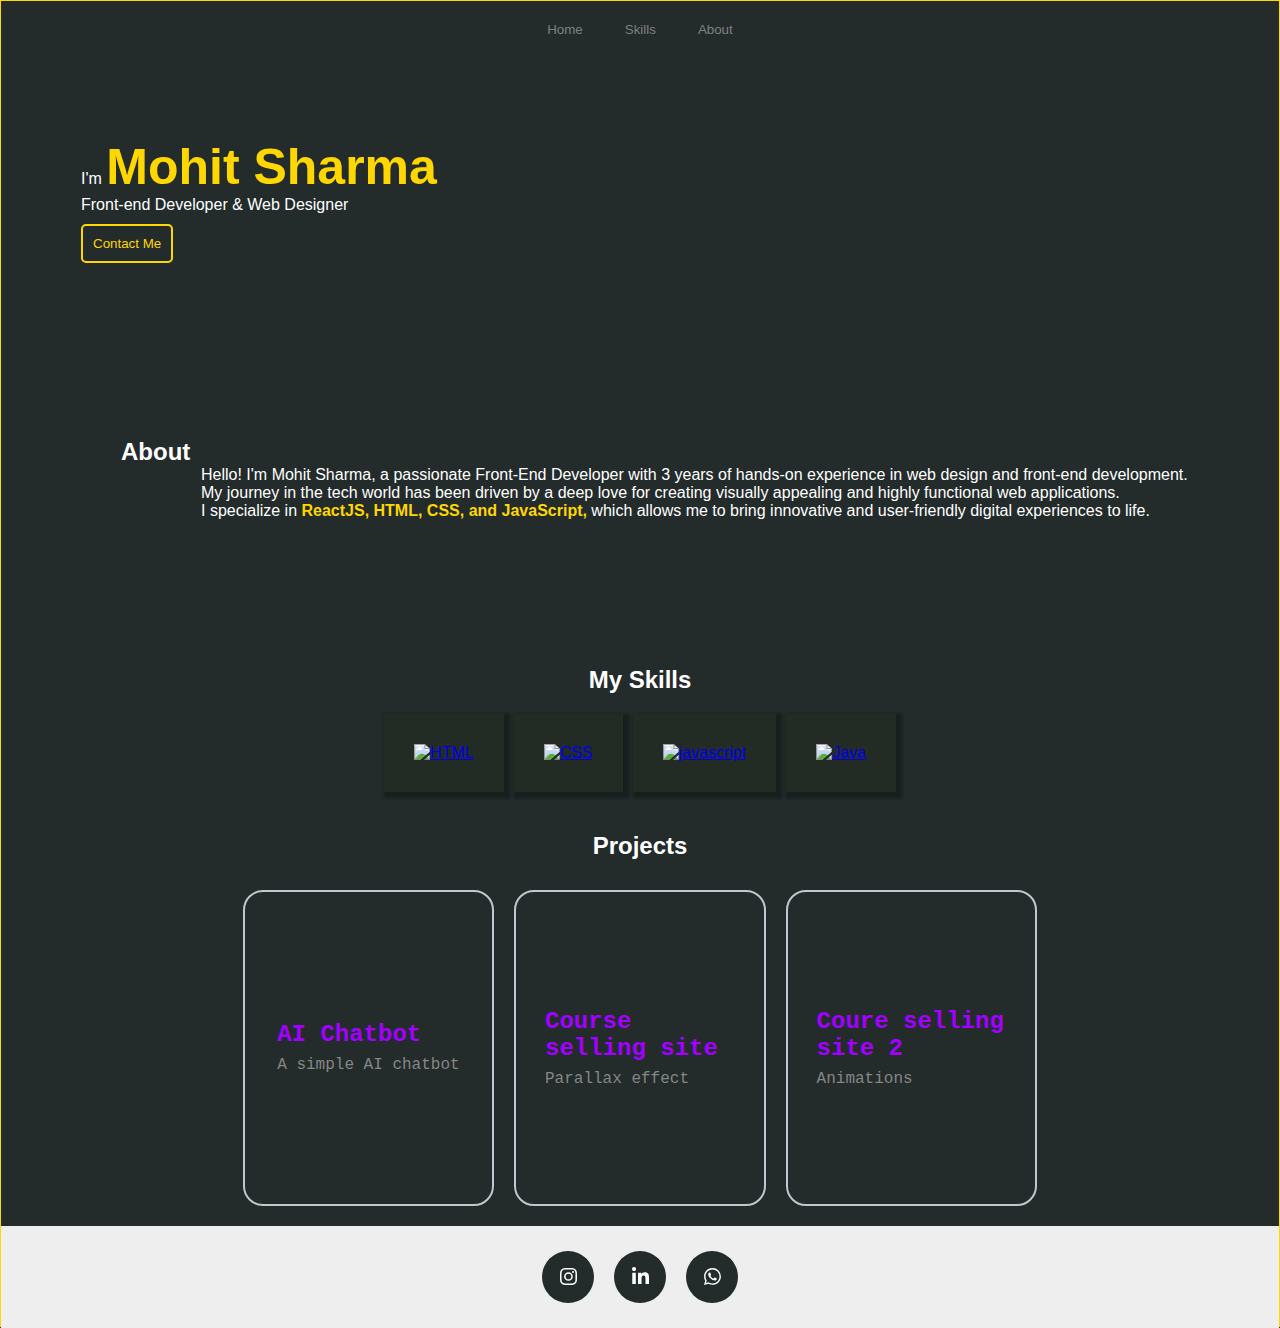
==== index.html @ 64fc061b "Add files via upload" ====
<!DOCTYPE html>
<html lang="en">

<head>
    <meta charset="UTF-8">
    <meta name="viewport" content="width=device-width, initial-scale=1.0">
    <title>Document</title>
    <link rel="stylesheet" href="style.css">
</head>

<body>
    <header class="header">
        <div class="container">
            <button class="button">Home</button>
            <button class="button" onclick="scrollToSkills()">Skills</button>
            <button class="button">About</button>
        </div>
    </header>

    <div class="intro">
        <p>I'm <b>Mohit Sharma</b><br>
            Front-end Developer & Web Designer</p>
        <button class="whatsapp" onClick="whatsapp()">Contact Me</button>
    </div>

    <h2 class="head">About</h2>
    <div class="about">

        <p>Hello! I'm Mohit Sharma, a passionate Front-End Developer with 3 years of hands-on experience in web design
            and front-end
            development.<br> My journey in the tech world has been driven by a deep love for creating visually appealing
            and highly
            functional web applications.<br> I specialize in <b>ReactJS, HTML, CSS, and JavaScript,</b> which allows me
            to bring innovative and
            user-friendly digital experiences to life.</p>
    </div>

    <section class="skills">
        <h2>My Skills</h2>
        <div class="skill-container" id="skills">
            <a href="skill1.html">
                <img src="https://images.vexels.com/media/users/3/166383/isolated/preview/6024bc5746d7436c727825dc4fc23c22-html-programming-language-icon-by-vexels.png"
                    alt="HTML" class="logo"></a>


            <a href="skill2.html">
                <img src="https://2.bp.blogspot.com/-u7D-CIDmuzE/XHSaUZ74evI/AAAAAAAASEw/tDY0LYG-Ra4rMlSUi9BLioDgT5WT5MUOwCLcBGAs/s1600/CSS%2B3.png"
                    alt="CSS" class="logo"></a>


            <a href="skill3.html">
                <img src="https://th.bing.com/th/id/OIP.ymChOaFRZ65S-dm2XLcYrQAAAA?w=474&h=474&rs=1&pid=ImgDetMain"
                    alt="javascript" class="logo"></a>

            <a href="skill4.html">
                <img src="https://i.pinimg.com/originals/43/0c/20/430c2079f9103768698b59b6a21a649b.png" alt="Java"
                    class="logo"></a>
        </div>

    </section>

    <div class="pro">
        <h2>Projects</h2>
    </div>
    <div class="projects">

        <div class="card">
            <div class="card-details">

                <p class="text-title">AI Chatbot</p>
                <p class="text-body">A simple AI chatbot</p>
            </div>
            <a class="card-button" href="index1.html">Visit now!!</a>
        </div>

        <div class="card">
            <div class="card-details">
                <p class="text-title">Course selling site</p>
                <p class="text-body">Parallax effect</p>
            </div>
            <a class="card-button" href="">Visit now!!</a>
        </div>

        <div class="card">
            <div class="card-details">
                <p class="text-title">Coure selling site 2</p>
                <p class="text-body">Animations</p>
            </div>
            <a class="card-button" href="">visit now!!</a>
        </div>
    </div>

    <footer class="footer">
        <div class="card1">
            <a class="socialContainer containerOne" href="https://www.instagram.com/_mohitog_/">
                <svg viewBox="0 0 16 16" class="socialSvg instagramSvg">
                    <path
                        d="M8 0C5.829 0 5.556.01 4.703.048 3.85.088 3.269.222 2.76.42a3.917 3.917 0 0 0-1.417.923A3.927 3.927 0 0 0 .42 2.76C.222 3.268.087 3.85.048 4.7.01 5.555 0 5.827 0 8.001c0 2.172.01 2.444.048 3.297.04.852.174 1.433.372 1.942.205.526.478.972.923 1.417.444.445.89.719 1.416.923.51.198 1.09.333 1.942.372C5.555 15.99 5.827 16 8 16s2.444-.01 3.298-.048c.851-.04 1.434-.174 1.943-.372a3.916 3.916 0 0 0 1.416-.923c.445-.445.718-.891.923-1.417.197-.509.332-1.09.372-1.942C15.99 10.445 16 10.173 16 8s-.01-2.445-.048-3.299c-.04-.851-.175-1.433-.372-1.941a3.926 3.926 0 0 0-.923-1.417A3.911 3.911 0 0 0 13.24.42c-.51-.198-1.092-.333-1.943-.372C10.443.01 10.172 0 7.998 0h.003zm-.717 1.442h.718c2.136 0 2.389.007 3.232.046.78.035 1.204.166 1.486.275.373.145.64.319.92.599.28.28.453.546.598.92.11.281.24.705.275 1.485.039.843.047 1.096.047 3.231s-.008 2.389-.047 3.232c-.035.78-.166 1.203-.275 1.485a2.47 2.47 0 0 1-.599.919c-.28.28-.546.453-.92.598-.28.11-.704.24-1.485.276-.843.038-1.096.047-3.232.047s-2.39-.009-3.233-.047c-.78-.036-1.203-.166-1.485-.276a2.478 2.478 0 0 1-.92-.598 2.48 2.48 0 0 1-.6-.92c-.109-.281-.24-.705-.275-1.485-.038-.843-.046-1.096-.046-3.233 0-2.136.008-2.388.046-3.231.036-.78.166-1.204.276-1.486.145-.373.319-.64.599-.92.28-.28.546-.453.92-.598.282-.11.705-.24 1.485-.276.738-.034 1.024-.044 2.515-.045v.002zm4.988 1.328a.96.96 0 1 0 0 1.92.96.96 0 0 0 0-1.92zm-4.27 1.122a4.109 4.109 0 1 0 0 8.217 4.109 4.109 0 0 0 0-8.217zm0 1.441a2.667 2.667 0 1 1 0 5.334 2.667 2.667 0 0 1 0-5.334z">
                    </path>
                </svg>
            </a>


            <a class="socialContainer containerThree"
                href="https://www.linkedin.com/in/mohit-sharma-8a9b6a2a5?utm_source=share&utm_campaign=share_via&utm_content=profile&utm_medium=android_app">
                <svg viewBox="0 0 448 512" class="socialSvg linkdinSvg">
                    <path
                        d="M100.28 448H7.4V148.9h92.88zM53.79 108.1C24.09 108.1 0 83.5 0 53.8a53.79 53.79 0 0 1 107.58 0c0 29.7-24.1 54.3-53.79 54.3zM447.9 448h-92.68V302.4c0-34.7-.7-79.2-48.29-79.2-48.29 0-55.69 37.7-55.69 76.7V448h-92.78V148.9h89.08v40.8h1.3c12.4-23.5 42.69-48.3 87.88-48.3 94 0 111.28 61.9 111.28 142.3V448z">
                    </path>
                </svg>
            </a>

            <a class="socialContainer containerFour" href="https://wa.me/+918000454743?text=hello">
                <svg viewBox="0 0 16 16" class="socialSvg whatsappSvg">
                    <path
                        d="M13.601 2.326A7.854 7.854 0 0 0 7.994 0C3.627 0 .068 3.558.064 7.926c0 1.399.366 2.76 1.057 3.965L0 16l4.204-1.102a7.933 7.933 0 0 0 3.79.965h.004c4.368 0 7.926-3.558 7.93-7.93A7.898 7.898 0 0 0 13.6 2.326zM7.994 14.521a6.573 6.573 0 0 1-3.356-.92l-.24-.144-2.494.654.666-2.433-.156-.251a6.56 6.56 0 0 1-1.007-3.505c0-3.626 2.957-6.584 6.591-6.584a6.56 6.56 0 0 1 4.66 1.931 6.557 6.557 0 0 1 1.928 4.66c-.004 3.639-2.961 6.592-6.592 6.592zm3.615-4.934c-.197-.099-1.17-.578-1.353-.646-.182-.065-.315-.099-.445.099-.133.197-.513.646-.627.775-.114.133-.232.148-.43.05-.197-.1-.836-.308-1.592-.985-.59-.525-.985-1.175-1.103-1.372-.114-.198-.011-.304.088-.403.087-.088.197-.232.296-.346.1-.114.133-.198.198-.33.065-.134.034-.248-.015-.347-.05-.099-.445-1.076-.612-1.47-.16-.389-.323-.335-.445-.34-.114-.007-.247-.007-.38-.007a.729.729 0 0 0-.529.247c-.182.198-.691.677-.691 1.654 0 .977.71 1.916.81 2.049.098.133 1.394 2.132 3.383 2.992.47.205.84.326 1.129.418.475.152.904.129 1.246.08.38-.058 1.171-.48 1.338-.943.164-.464.164-.86.114-.943-.049-.084-.182-.133-.38-.232z">
                    </path>
                </svg>
            </a>
        </div>

    </footer>

    <script src="index.js">

    </script>
</body>

</html>
---- style.css ----
* {
    margin: 0;
    background-color: #232b2b;
}

body {
        border: 1px solid gold;
        border-width: 100%;
        width: auto;
}

.header {
    display: flex;
    flex-direction: row;
    align-items: center;
    background-color: #232b2b;
}
.container {
    display: flex;
    flex-direction: row;
    align-items: center;
    justify-content: center;
    gap: 30px;
    margin-left: auto;
    margin-right: auto;
}

.button {
    margin-top: 20px;
    size: 20px;
    background: none;
    border: none;
    color: gray;
    gap: 30px;
    }

.button:hover{
    color: lightgray;
}

.intro {
    height: 300px;
    width: auto;
    font-family: sans-serif;
    color: white;
    text-align: left;
    margin-left: 80px;
    margin-top: 100px;
}

.intro b{
    color: gold;
    font-size: 50px;
}

.intro button {
    background: none;
    border: 2px solid gold;
    border-radius: 5px;
    color: gold;
    padding: 10px;
    margin-top: 10px;
}

.intro button:hover {
    color: lightgray;
    border-color: lightgray;
}

.about {
    height: 200px;
    font-family: sans-serif;
    color: white;
    text-align: left;
    margin-left: 200px;
}

.about b{
    color: gold;
}

.head {
    text-align: left;
    margin-left: 120px;
    color: white;
    font-family: sans-serif;
}

.skills {
    text-align: center;
    font-family: sans-serif;
    color: white;
}

.skill-container {
    display: flex;
    justify-content: center;
    flex-direction: row;
    gap: 10px;
}



.logo {
    width: 100px;
    height: 100px;
    background-color: #232b25;
    padding: 30px;
    margin-top: 20px;
    box-shadow: 3px 3px 3px 3px rgba(0, 0, 0, 0.3);
    opacity: 0;
    transition: opacity 0.5s ease-in-out;
}

.logo.fade-in{
    opacity: 1;
}

.logo:hover {
    background-color: goldenrod;
}

.projects {
    display: flex;
    flex-direction: row;
    justify-content: center;
    align-items: center;
    margin-top: 10px;
    margin-left: auto;
    margin-right: auto;
    gap: 20px;
    padding: 20px;
}

.pro {
    margin-right: auto;
    margin-left: auto;
    color: white;
    font-family: sans-serif;
    text-align: center;
    margin-top: 40px;
}

.card {
    width: 190px;
    height: 254px;
    border-radius: 20px;
    background: #232b2b;
    position: relative;
    padding: 1.8rem;
    border: 2px solid #c3c6ce;
    -webkit-transition: 0.5s ease-out;
    transition: 0.5s ease-out;
    overflow: visible;
}

.card-details {
    color: rgb(162, 0, 255);
    height: 100%;
    gap: .5em;
    display: grid;
    place-content: center;
    font-family: 'Courier New', Courier, monospace;
}

.card-button {
    text-decoration: none;
    text-align: center;
    -webkit-transform: translate(-50%, 125%);
    -ms-transform: translate(-50%, 125%);
    transform: translate(-50%, 125%);
    width: 70%;
    border-radius: 1rem;
    border: none;
    background-color: #6c00f8;
    color: #fff;
    font-size: 1rem;
    padding: .5rem 1rem;
    position: absolute;
    left: 50%;
    bottom: 0;
    opacity: 0;
    -webkit-transition: 0.3s ease-out;
    transition: 0.3s ease-out;
    cursor: pointer;
    font-family: 'Courier New', Courier, monospace;
}

.text-body {
    color: rgb(134, 134, 134);
}


.text-title {
    font-size: 1.5em;
    font-weight: bold;
}


.card:hover {
    border-color: #6c00f8;
    -webkit-box-shadow: 10px 5px 18px 0 rgba(255, 255, 255, 0.877);
    box-shadow: 10px 5px 18px 0 rgba(255, 255, 255, 0.877);
}

.card:hover .card-button {
    -webkit-transform: translate(-50%, 50%);
    -ms-transform: translate(-50%, 50%);
    transform: translate(-50%, 50%);
    opacity: 1;
}

.footer {
    height: 100px;
    width: auto;
}

.card1 {
    width: auto;
    height: fit-content;
    background-color: rgb(238, 238, 238);
    display: flex;
    align-items: center;
    justify-content: center;
    margin-left: auto;
    margin-right: auto;
    padding: 25px 25px;
    gap: 20px;
}


.socialContainer {
    width: 52px;
    height: 52px;
    border-radius: 50%;
    display: flex;
    align-items: center;
    justify-content: center;
    overflow: hidden;
    transition-duration: .3s;
}


.containerOne:hover {
    background-color: #d62976;
    transition-duration: .3s;
}


.containerThree:hover {
    background-color: #0072b1;
    transition-duration: .3s;
}


.containerFour:hover {
    background-color: #128C7E;
    transition-duration: .3s;
}

.socialContainer:active {
    transform: scale(0.9);
    transition-duration: .3s;
}

.socialSvg {
    width: 17px;
}

.socialSvg path {
    fill: rgb(255, 255, 255);
}

.socialContainer:hover .socialSvg {
    animation: slide-in-top 0.3s both;
}

@keyframes slide-in-top {
    0% {
        transform: translateY(-50px);
        opacity: 0;
    }

    100% {
        transform: translateY(0);
        opacity: 1;
    }
}


@media (max-width: 500px) {

    .intro{
        height: 100px;
        margin-left: 3px;
        text-align: left;
        font-size: 15px;
    }

    .intro b {
        font-size: 20px;
    }

    .head {
        font-size: 20px;
        text-align: left;
        color: gold;
        margin-top: 10px;
        margin-left: 3px;
    }


    .about {
        height: auto;
        width: auto;
        text-align: left;
        margin-left: 5px;
        font-size: 15px;
        margin-top: 5px;
    }

    .skills {
        margin-top: 20px;
        text-align: center;
    }

    .skill-container {
        margin-top: 10px;
        display: flex;
        flex-direction: column;
        size: 200px;
    }

    .projects {
        flex-direction: column;
        size: 200px;
    }
}
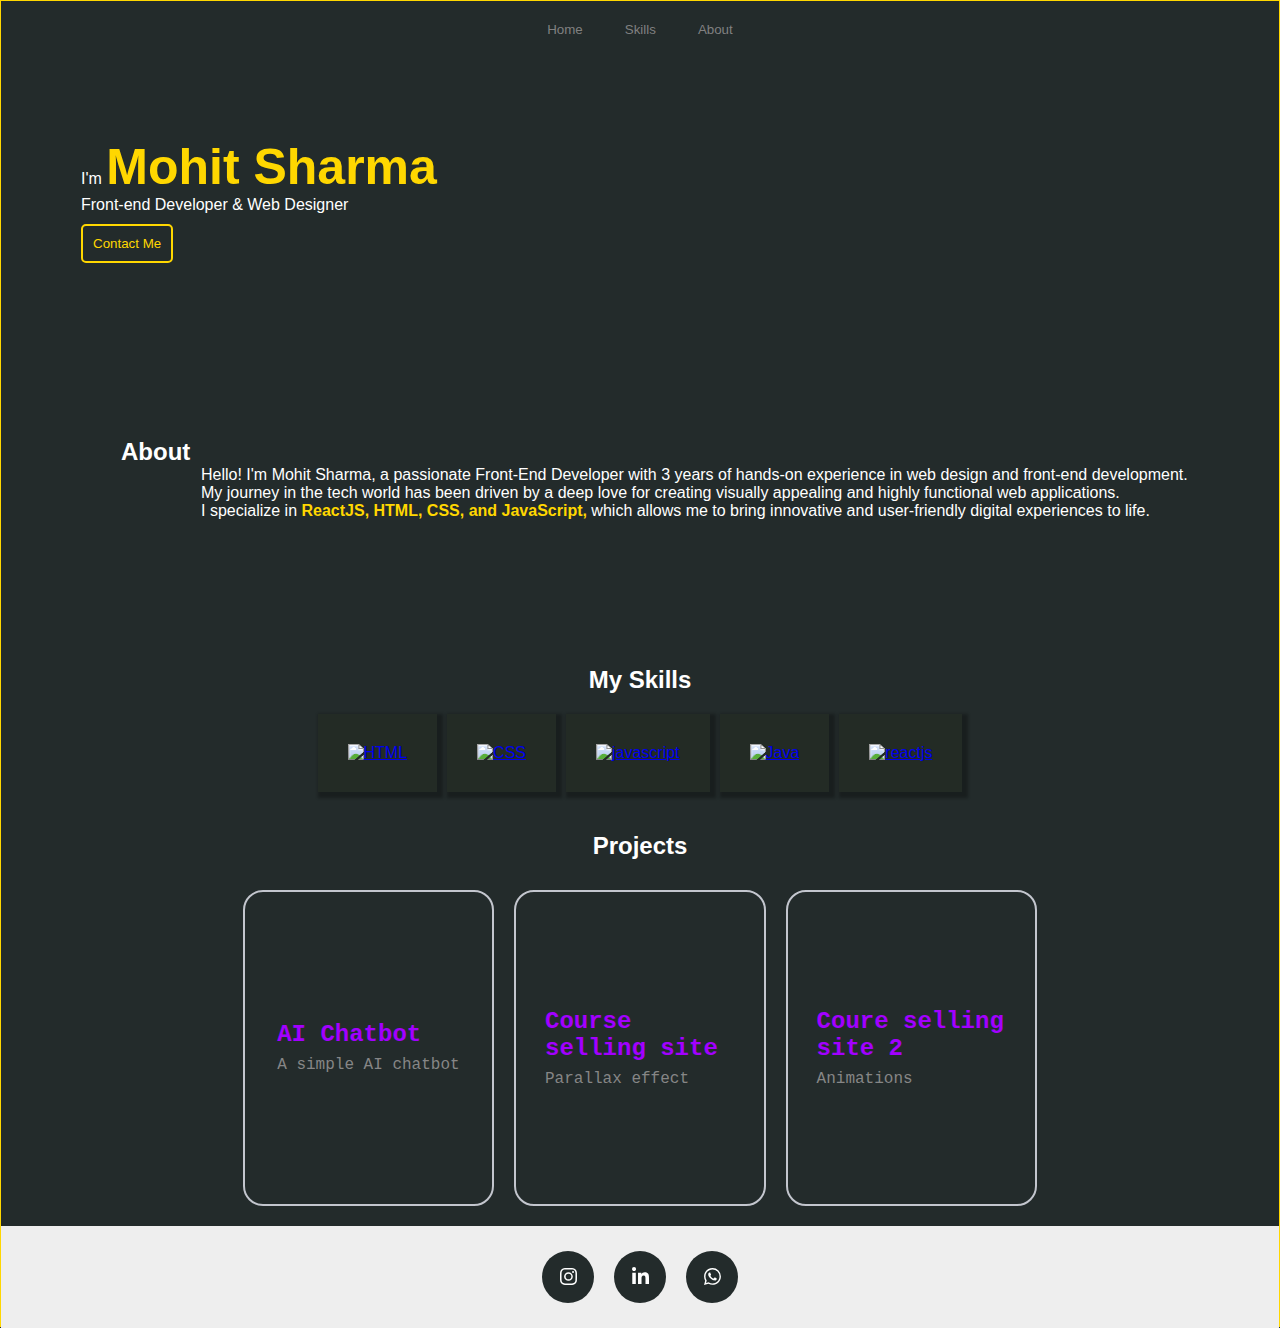
==== commit 91ef76a8: "Add files via upload" ====
--- a/index.html
+++ b/index.html
@@ -4,7 +4,7 @@
 <head>
     <meta charset="UTF-8">
     <meta name="viewport" content="width=device-width, initial-scale=1.0">
-    <title>Document</title>
+    <title>Portfolio</title>
     <link rel="stylesheet" href="style.css">
 </head>
 
@@ -49,12 +49,16 @@
 
 
             <a href="skill3.html">
-                <img src="https://th.bing.com/th/id/OIP.ymChOaFRZ65S-dm2XLcYrQAAAA?w=474&h=474&rs=1&pid=ImgDetMain"
-                    alt="javascript" class="logo"></a>
+                <img src="https://1000logos.net/wp-content/uploads/2020/09/JavaScript-Logo.png" alt="javascript"
+                    class="logo"></a>
 
             <a href="skill4.html">
                 <img src="https://i.pinimg.com/originals/43/0c/20/430c2079f9103768698b59b6a21a649b.png" alt="Java"
                     class="logo"></a>
+
+            <a href="skill5.html">
+                <img src="https://www.freecodecamp.org/news/content/images/size/w2000/2020/02/Ekran-Resmi-2019-11-18-18.08.13.png"
+                    alt="reactjs" class="logo"></a>
         </div>
 
     </section>
@@ -78,7 +82,7 @@
                 <p class="text-title">Course selling site</p>
                 <p class="text-body">Parallax effect</p>
             </div>
-            <a class="card-button" href="">Visit now!!</a>
+            <a class="card-button" href="index2.html">Visit now!!</a>
         </div>
 
         <div class="card">
